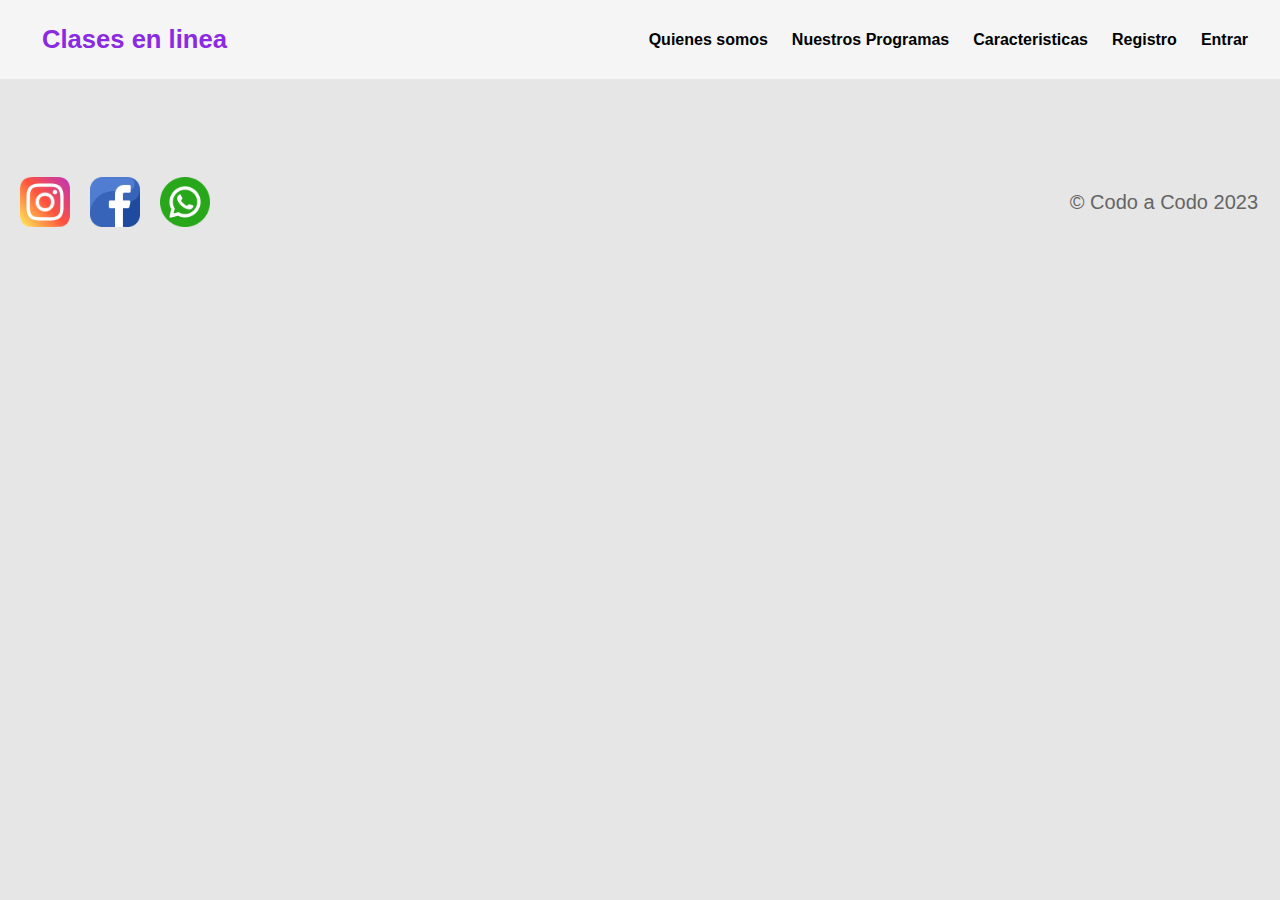
==== template/materias.html @ 06b5cb2a "first commit" ====
<!DOCTYPE html>
<html lang="en">
  <head> 
    <meta charset="UTF-8" />
    <meta name="viewport" content="width=device-width, initial-scale=1.0" />
    <link rel="stylesheet" href="../css/style.css" />
    <title>Clases en linea</title>
  </head> 
  <body>
    <header>
      <div class="container">
        <p class="logo"><a href="../index.html" class="titulo">Clases en linea</a></p>
        <nav>
          <a href="../index.html#somos-proya">Quienes somos</a>
          <a href="../index.html#nuestros-programas">Nuestros Programas</a>
          <a href="../index.html#caracteristicas">Caracteristicas</a>
          <a href="registro.html">Registro</a>
          <a href="login.html">Entrar</a>
        </nav>
      </div>
    </header>
    <footer>
      <div class="icon__text">
      <div class="icon__social">
        <a href="https://www.instagram.com/" target="_blank"><img src="../iconos/instagram.png" alt="instagram"></a>
        <a href="https://www.facebook.com/" target="_blank"><img src="../iconos/facebook.png" alt="facebook"></a>
        <a href="https://web.whatsapp.com/" target="_blank"><img src="../iconos/whatsapp.png" alt="whatsapp"></a>
        <div id="clima" class="clima__api"></div>
      </div>
        <div class="container">
            <p>&copy; Codo a Codo 2023</p>
        </div>
      </div>
        </footer>
        <script src="../js/api_consumo.js"></script>
    </body>
    </html>
---- css/style.css ----
* { 
    box-sizing: border-box;
    margin: 0;
    padding: 0;
    text-decoration: none;
}

html { 
    scroll-behavior: smooth;
}

body {
    font-family: 'Roboto', sans-serif;
}

h1 {
    font-size: 3.5em;
}

h2 {
    font-size: 2.7em;
}

h3 {
    font-size: 2em;
}

p {
    font-size: 1.25em;
}

ul {
    list-style: none;
}

li {
    font-size: 1.25em;
}

button {
    font-size: 1.25em;
    font-weight: bold;
    padding: 10px 30px;
    border-radius: 5px;
    border: 2px solid rgba(0, 0, 0, 0.3);
    box-shadow: 2px 2px 10px rgba(0, 0, 0, 0.5);
    color: white;
    background-color: blueviolet;
    cursor: pointer;
}

button:hover {
    background-color: rgb(101, 33, 165);
}

.button__aplica {
    display: none;
}

.button__registro {

    font-size: 1.25em;
    font-weight: bold;
    padding: 10px 30px;
    border-radius: 5px;
    border: 2px solid rgba(0, 0, 0, 0.3);
    box-shadow: 2px 2px 10px rgba(0, 0, 0, 0.5);
    color: white;
    background-color: blueviolet;

}

.button__anotateYa {
    margin-top: 50px;
}

.container {
    max-width: 1400px;
    margin: auto;
}

.color-acento {
    color: blueviolet;
}

header {
    background-color: rgb(245, 245, 245);

}

header .logo{
    margin: 0px;
    padding: 25px 30px;
    font-weight: bold;
    color: blueviolet;
    font-size: 1.6em;
   
}
header .icono{
    margin-right: 290px;
    
}

header .container {
    display: flex;
    flex-direction: column;
    align-items: center;
}

header nav {
    display: flex;
    flex-direction: column;
    text-align: center;
    padding-bottom: 25px;
}

header a {
    padding: 5px 12px;
    text-decoration: none;
    font-weight: bold;
    color: black;
}

header a:hover {
    color: blueviolet;
}

.icono {
    display: none;
}

.titulo {
    color: blueviolet;
}

.titulo:hover {
    color: rgb(0, 0, 0);
}

#hero {
    display: flex;
    align-items: center;
    justify-content: center;
    text-align: center;
    flex-direction: column;
    height: 90vh;
    background-image: linear-gradient(0deg,
            rgba(0, 0, 0, 0.5),
            rgba(0, 0, 0, 0.5)), url("../img/chica-vista-frontal-tableta-auriculares.jpg");
    background-repeat: no-repeat;
    background-size: cover;
    background-position: center center;
    background-attachment: fixed;

}

#hero h1 {
    color: white;
}

#hero button {
    font-size: 1.75em;
}

#somos-proya .container {
    text-align: center;
    padding: 200px 12px;

}

#nuestros-programas {
    background-color: rgb(30, 30, 30);
    color: rgb(254, 247, 247);
    text-align: center;
}

#nuestros-programas .container {
    padding: 150px 12px;
}

#nuestros-programas h2 {
    margin-top: 0;
    font-size: 3.2em;
}

#nuestros-programas p {
    display: none;
}

#nuestros-programas .carta {
    background-position: center center;
    background-size: cover;
    padding: 50px 0px;
    margin: 30px;
    border-radius: 15px;
}

.carta:first-child {
    background-image: linear-gradient(0deg,
            rgba(0, 0, 0, 0.5),
            rgba(0, 0, 0, 0.5)), url("../img/nino-tiro-medio-tomando-notas.jpg");

}

.carta:nth-child(2) {
    background-image: linear-gradient(0deg,
            rgba(0, 0, 0, 0.5),
            rgba(0, 0, 0, 0.5)), url("../img/nino-auriculares-que-asisten-escuela-virtual.jpg");
}

.carta:nth-child(3) {
    background-image: linear-gradient(0deg,
            rgba(0, 0, 0, 0.5),
            rgba(0, 0, 0, 0.5)), url("../img/vista-frontal-jovenes-hermanos-laptop.jpg");

}

.carta:nth-child(4) {
    background-image: linear-gradient(0deg,
            rgba(0, 0, 0, 0.5),
            rgba(0, 0, 0, 0.5)), url("../img/nino-tiro-medio-tomando-notas.jpg");

}

.carta:nth-child(5) {
    background-image: linear-gradient(0deg,
            rgba(0, 0, 0, 0.5),
            rgba(0, 0, 0, 0.5)), url("../img/nino-mujer-tiro-medio-laptop.jpg");

}

.carta:nth-child(6) {
    background-image: linear-gradient(0deg,
            rgba(0, 0, 0, 0.5),
            rgba(0, 0, 0, 0.5)), url("../img/cerrar-estudiante-clase-linea.jpg");

}

#caracteristicas .container {
    text-align: center;
    padding: 200px 12px;
}

#caracteristicas li {
    margin: 16px 0px;
    font-weight: bold;

}

#final {
    display: flex;
    flex-direction: column;
    justify-content: center;
    align-items: center;
    text-align: center;
    background-color: rgb(30, 30, 30);
    color: white;
    height: 80vh;
}

#final h2 {
    font-size: 9vw;
}

#final button {
    font-size: 5vw;
}

footer {
    background-color: rgb(230, 230, 230);

}

footer p {
    margin: 0;
    padding: 12px;
    color: rgb(100, 100, 100);
}

footer .container {
    height: 150px;
    display: flex;
    justify-content: space-between;
    margin-top: 100px;

}

.formulario {
    display: flex;
    flex-direction: column;
    align-items: center;
    margin: 1vh 12vw;
    /* border: #706c6c solid; */
    /* border-radius: 2rem; */

}

.formulario ::placeholder {
    font-size: 1rem;
    color: #706c6c;
}

.formulario input {
    border: none;
    outline: none;
    text-align: center;
    border-bottom: .2rem solid #706c6c;
}

.ingreso {
    display: flex;
    flex-direction: column;
    justify-content: center;
    align-items: center;
    /*margin: 1vh 12vw ;*/

}

.ingreso__text {
    font-size: 1.9vw;
    padding: 0px 70px;

}

.ingreso__user p {
    opacity: 0.6;
    font-size: 15px;
}

.ingreso__user {
    margin-top: 20px;
    margin-bottom: 20px;
}

.ingreso__user-buton {
    margin-top: 4vh;
    padding: 1.6vh 24.3vw;
}

.ingreso__user input {

    display: flex;
    flex-direction: column;
    padding: .6rem 7rem;
    border-radius: 5px;
}


.boton__crear-cuenta {
    display: flex;
    text-align: center;
    justify-content: center;
    margin-top: 20px;



}

.boton__crear-cuenta input {
    border: none;
    margin-bottom: 30px;
    background-color: white;
    cursor: pointer;
    transition: .5s;

}

.boton__crear-cuenta input:hover {
    opacity: .6;
}

.ingreso__text h6 {
    font-size: 15px;
    color: blueviolet;
}

.botones input {
    background-color: blueviolet;
    color: white;
    font-weight: bold;
    transition: 300ms;
    cursor: pointer;
    padding: .6rem 10.10rem;
    margin-top: 20px;
}

.botones input:hover {
    background-color: rgb(158, 86, 226);
}

@media (min-width: 720px) {

    body {
        display: grid;
        min-height: 100vh;
        grid-template-rows: auto 1fr auto;
    }

    .icono {
        width: 50px;
        margin-left: -90px;
        display: block;
    }

    .ingreso {
        display: flex;
        flex-direction: row;
        justify-content: center;
        align-items: center;

    }

    .ingreso__text h6 {
        /* font-size: 15px; */
        color: blueviolet;
    }

    .ingreso__text h2 {
        font-size: 2.5rem;
        color: rgb(35, 35, 35);
    }


    .ingreso__user {
        border: 1px solid rgba(35, 35, 35, 0.428);
        border-radius: 7px;
        margin-right: 50px;
        padding: 80px 60px;

        margin-right: 200px;

    }

    .ingreso__user input {

        display: flex;
        flex-direction: column;
        padding: 1.6vh 7.3vw;
        border-radius: 5px;

        margin-bottom: 20px;

    }

    .buttons {

        display: flex;
        text-align: center;
        justify-content: flex-start;
        gap: 20px;


    }

    .button__aplica {
        display: block;
        cursor: pointer;
    }

    .button__aplica a {

        color: white;
    }

    .button__anotateYa {
        margin-top: 50px;
    }


    .buttons input {
        padding: 1.6vh 2.5vw;

    }

    .buttons a {
        display: flex;
        text-align: center;
        justify-content: center;
    }

    .botones input {

        padding: 1.6vh 2.5vw;
    }

    .boton__crear-cuenta input {

        background-color: none;
        border: none;
        padding: 1.6vh 2.5vw;
    }

    .formulario {
        display: flex;
        flex-direction: column;
        align-items: center;
        border: #706c6c solid;
        margin: 0px 480px 0px 480px;
        border-radius: 2rem;

    }

    header {
        position: relative;
        width: 100%;
    }

    header .container {
        flex-direction: row;
        justify-content: space-between;
    }

    header nav {
        flex-direction: row;
        padding-bottom: 0;
        padding-right: 20px;
    }


    #hero h1 {
        font-size: 5em;
    }

    #somos-proya .container {
        display: flex;
        justify-content: space-evenly;
    }

    #somos-proya .texto {
        width: 50%;
        max-width: 600px;
        text-align: initial;
        padding-left: 30px;
        display: flex;
        flex-direction: column;
        justify-content: center;
    }

    #somos-proya h2 {
        margin-top: 0px;
    }

    #somos-proya .img-container {
        background-image: url("../img/retrato-nina-prestando-atencion-clase-linea.jpg");
        background-size: cover;
        background-position: center center;
        border-radius: 10px;
        height: 500px;
        width: 400px;

    }


    #nuestros-programas .programas {
        display: grid;
        flex-wrap: wrap;
        grid-template-columns: auto auto auto;

    }

    #nuestros-programas p {
        display: block;
        margin-bottom: 30px;
    }

    #nuestros-programas h2 {
        font-size: 4em;
    }

    #nuestros-programas h3 {
        margin-top: 0;
    }

    #nuestros-programas .carta {
        padding: 50px;
        background-size: cover;
        background-repeat: no-repeat;
        background-position-y: 0;
        background-color: rgba(50, 50, 50, 1);
        box-shadow: 2px 2px 10px rgba(0, 0, 0, 0.5);
    }

    .carta:first-child button{
        margin-top: 100px;
        margin-bottom: 0px;
    }
    .carta:nth-child(2) button{
        margin-top: 25px;
        margin-bottom: 0px;
    }

    .carta:nth-child(3) button{
        margin-top: 123px;
        margin-bottom: 0px;
    }

    .carta:nth-child(4) button{
        margin-top: 90px;
        margin-bottom: 0px;
    }

    .carta:nth-child(5) button{
        margin-top: 235px;
        margin-bottom: 0px;

    }
    .carta:nth-child(6) button{
        margin-top: 185px;
        margin-bottom: 0px;

    }

    .carta:first-child {
        background-image: linear-gradient(0deg,
                rgba(0, 0, 0, 0.5),
                rgba(0, 0, 0, 0.5)), url("../img/nino-tiro-medio-tomando-notas.jpg");

    }

    .carta:nth-child(2) {
        background-image: linear-gradient(0deg,
                rgba(0, 0, 0, 0.5),
                rgba(0, 0, 0, 0.5)), url("../img/nino-auriculares-que-asisten-escuela-virtual.jpg");
    }

    .carta:nth-child(3) {
        background-image: linear-gradient(0deg,
                rgba(0, 0, 0, 0.5),
                rgba(0, 0, 0, 0.5)), url("../img/vista-frontal-jovenes-hermanos-laptop.jpg");

    }

    .carta:nth-child(4) {
        background-image: linear-gradient(0deg,
                rgba(0, 0, 0, 0.5),
                rgba(0, 0, 0, 0.5)), url("../img/nino-tiro-medio-tomando-notas.jpg");
    
    }
    
    .carta:nth-child(5) {
        background-image: linear-gradient(0deg,
                rgba(0, 0, 0, 0.5),
                rgba(0, 0, 0, 0.5)), url("../img/nino-mujer-tiro-medio-laptop.jpg");
    
    }
    
    .carta:nth-child(6) {
        background-image: linear-gradient(0deg,
                rgba(0, 0, 0, 0.5),
                rgba(0, 0, 0, 0.5)), url("../img/cerrar-estudiante-clase-linea.jpg");
    
    }

    #caracteristicas {  
        background-repeat: no-repeat;
        background-size: 500px 500px;
        background-position: calc(100vw - 600px) 120px;
    }

    #caracteristicas .img__caracteristicas {
        border-radius: 10px;
        overflow: hidden;
        width: 50%;
        background-image: url("../img/nina-portatil-mesa.jpg");
        background-repeat: no-repeat;
        background-size: cover;
        height: 500px;
    }

    #caracteristicas .container {
        text-align: left;  /*Alinea el texto a la izquierda */
        display: flex;
        justify-content: space-between;
        align-items: center;
        padding: 60px; /* Ajusta según sea necesario */
        flex-direction: row-reverse;
    }

    #caracteristicas ul {
        margin: 0;
        padding: 0;
        font-weight: bold;
        width:45%;
    }

    #caracteristicas li {
        margin: 16px 0px;
        font-weight: bold;
    }
    #final h2 {
        font-size: 5em;
    }

    #final button {
        font-size: 2em;
    }

    footer .container {
        display: flex;
    }
}

@media (min-width: 900px) {
    .icono {
        width: 50px;
        margin-left: -50px;
        display: block;
    }
}

footer .container {
    display: flex;
    margin-right: 10px;
}

footer .icon__text {
    display: flex;
    text-align: center;
    justify-content: space-around;
}

footer .icon__social {
    gap: 20px;
    display: flex;
    text-align: center;
    align-items: center;
    margin-left: 20px;

}

footer .icon__social img {
    width: 5vw;
}



.clima__api {
    font-size: 10px;
}

@media (min-width: 1200px) {
    #caracteristicas {
        background-position: 700px 120px;
    }
    .carta:first-child button{
        margin-top: 100px;
        margin-bottom: 0px;
    }
    .carta:nth-child(2) button{
        margin-top: 25px;
        margin-bottom: 0px;
    }

    .carta:nth-child(3) button{
        margin-top: 123px;
        margin-bottom: 0px;
    }

    .carta:nth-child(4) button{
        margin-top: 90px;
        margin-bottom: 0px;
    }

    .carta:nth-child(5) button{
        margin-top: 235px;
        margin-bottom: 0px;

    }
    .carta:nth-child(6) button{
        margin-top: 160px;
        margin-bottom: 0px;

    }

    .icono {
        width: 50px;
        margin-right: 350px;
        display: block;
    }

    footer .container {
        display: flex;
        margin-right: 10px;
    }

    footer .icon__text {
        display: flex;
        text-align: center;
        justify-content: space-around;
    }

    footer .icon__social {
        gap: 20px;
        display: flex;
        text-align: center;
        align-items: center; 
        margin-left: 20px;

    }

    footer .icon__social img {
        width: 50px;
    }

    .clima__api {
        font-size: 10px;
    }

}
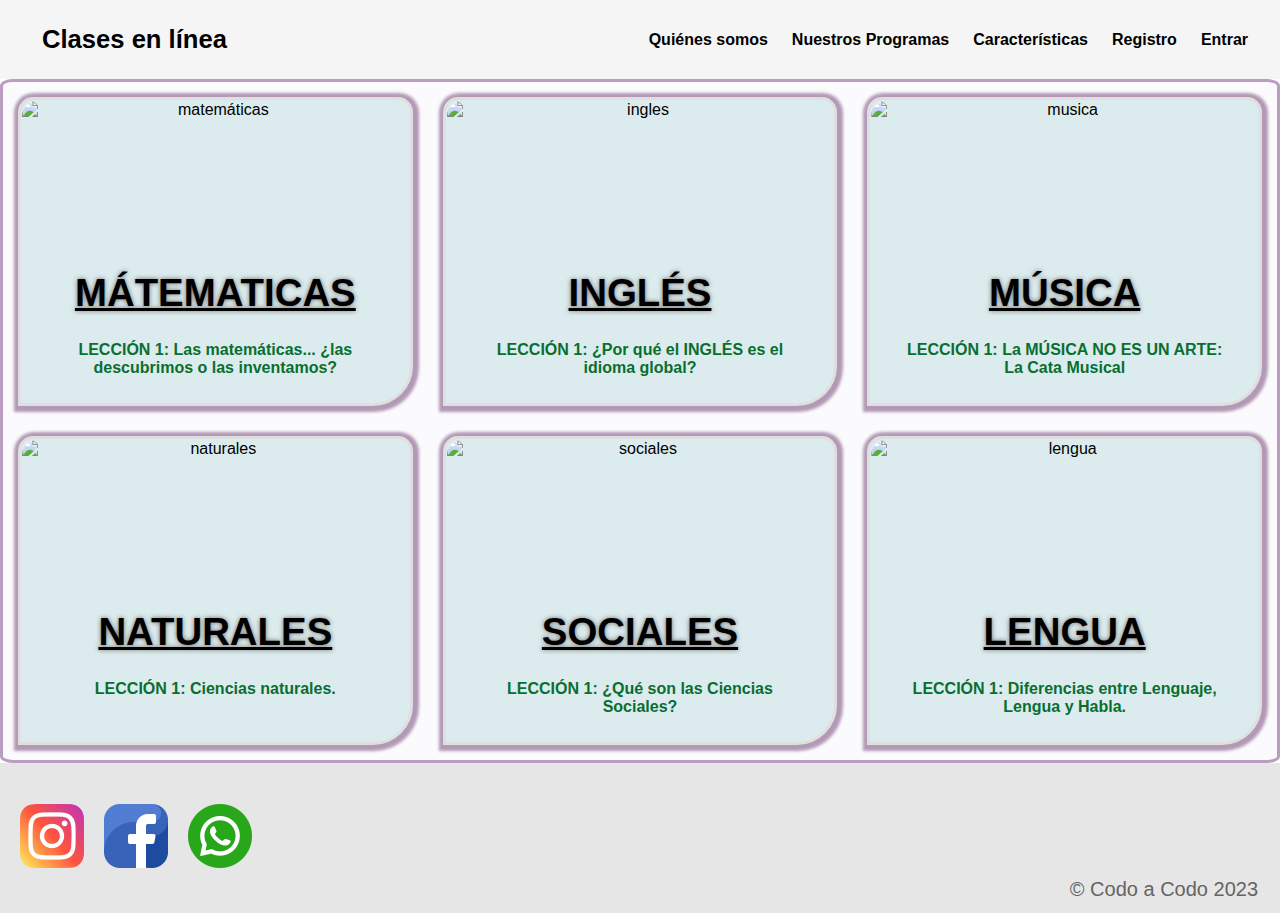
==== commit 87bcd89c: "Update materias.html" ====
--- a/template/materias.html
+++ b/template/materias.html
@@ -3,22 +3,92 @@
   <head> 
     <meta charset="UTF-8" />
     <meta name="viewport" content="width=device-width, initial-scale=1.0" />
-    <link rel="stylesheet" href="../css/style.css" />
-    <title>Clases en linea</title>
+    <link rel="stylesheet" href="../css/materias.css" />
+    <title>Clases en línea</title>
   </head> 
   <body>
     <header>
       <div class="container">
-        <p class="logo"><a href="../index.html" class="titulo">Clases en linea</a></p>
+        <p class="logo"><a href="../index.html" class="titulo">Clases en línea</a></p>
         <nav>
-          <a href="../index.html#somos-proya">Quienes somos</a>
+          <a href="../index.html#somos-proya">Quiénes somos</a>
           <a href="../index.html#nuestros-programas">Nuestros Programas</a>
-          <a href="../index.html#caracteristicas">Caracteristicas</a>
+          <a href="../index.html#caracteristicas">Características</a>
           <a href="registro.html">Registro</a>
           <a href="login.html">Entrar</a>
         </nav>
       </div>
     </header>
+
+     <main>
+      <section>
+        <div class="contenedor">
+          <div class="cards">
+               <figure>
+                <img src="../img/49606214-adolescente-pensativo-cerca-de-una-pizarra-con-fórmulas-matemáticas.jpg" alt="matemáticas" >
+               </figure>
+               <h3> <U> MÁTEMATICAS </U></h3>
+               <a href="../template/videos/Las matemáticas... ¿las descubrimos o las inventamos.mp4" ><h4>LECCIÓN 1: Las matemáticas... ¿las descubrimos o las inventamos?</h4></a>
+
+          </div>
+
+
+          <div class="cards">
+              <figure>
+               <img src="../img/Untitled-design-3-1-768x644.png" alt="ingles" >
+              </figure>
+               <h3><U> INGLÉS </U></h3>
+               <a href="../template/videos/Por qué el INGLÉS es el idioma global.mp4"><h4>LECCIÓN 1: ¿Por qué el INGLÉS es el idioma global?</h4></a>
+          </div>
+              
+          
+
+          <div class="cards">
+              <figure>
+               <img src="../img/musica-e1584123209397.jpg" alt="musica" >
+              </figure>
+              <h3><u> MÚSICA</u></h3>
+              <a href="../template/videos/La MÚSICA NO ES UN ARTE _ La Cata Musical.mp4"><h4>LECCIÓN 1: La MÚSICA NO ES UN ARTE: La Cata Musical</h4> </a>
+          </div>
+            
+
+            
+          <div class="cards">
+              <figure>
+               <img src="../img/images.jpeg" alt="naturales" >
+              </figure>
+              <h3><u> NATURALES </u> </h3>
+              <a href="../template/videos/Presentación Ciencias Naturales.mp4" ><H4>LECCIÓN 1: Ciencias naturales.</H4></a>
+          </div>
+          
+ 
+
+          <div class="cards">
+              <figure>
+               <img src="../img/cienciassociales-img.jpg" alt="sociales">
+              </figure> 
+              <h3><u> SOCIALES </u> </h3>
+              <a href="../template/videos/¿Qué son las ciencias sociales_ - Abramos la Academia _ Capítulo 1.mp4" > <h4>LECCIÓN 1: ¿Qué son las Ciencias Sociales?</h4></a>
+          </div>
+
+
+
+          <div class="cards">
+           
+              <figure>
+               <img src="../img/descarga-lengua.jpeg" alt="lengua"></figure>
+              </figure>
+              <h3><u> LENGUA </u> </h3>
+              <a href="../template/videos/Diferencias entre Lenguaje, Lengua y Habla.mp4" ><h4>LECCIÓN 1: Diferencias entre Lenguaje, Lengua y Habla.</h4></a>
+            
+          </div>
+        </section>
+      </main>
+     
+
+
+
+    
     <footer>
       <div class="icon__text">
       <div class="icon__social">
@@ -34,4 +104,4 @@
         </footer>
         <script src="../js/api_consumo.js"></script>
     </body>
-    </html>+    </html>
--- a/css/materias.css
+++ b/css/materias.css
@@ -0,0 +1,647 @@
+*{
+    box-sizing: border-box;
+    margin: 0;
+    padding: 0;
+} 
+
+html{ 
+    scroll-behavior: smooth;
+}
+
+body{
+    font-family: 'Roboto', sans-serif;
+    margin: 0;
+    display: grid;
+    min-height: 100vh;
+    grid-template-rows: auto 1fr auto;
+}
+
+h1{ font-size: 3.5em;}
+h2{ font-size: 2.7em;}
+h3{ font-size: 2em;}
+p{ font-size: 1.25em;}
+ul{ list-style: none;}
+li{ font-size: 1.25em;}
+
+button{
+    font-size: 1.25em;
+    font-weight: bold;
+    padding: 10px 30px;
+    border-radius: 5px;
+    border: 2px solid rgba(0,0,0,0.3);
+    box-shadow: 2px 2px 10px rgba(0,0,0,0.5);
+    color: white;
+    background-color: blueviolet;
+}
+
+button:hover{
+    background-color: rgb(101, 33, 165);
+}
+
+.button__registro{
+    
+    font-size: 1.25em;
+    font-weight: bold;
+    padding: 10px 30px;
+    border-radius: 5px;
+    border: 2px solid rgba(0,0,0,0.3);
+    box-shadow: 2px 2px 10px rgba(0,0,0,0.5);
+    color: white;
+    background-color: blueviolet;
+
+}
+
+.container{
+    max-width: 1400px;
+    margin: auto;
+}
+
+.color-acento{ color:blueviolet; }
+
+header{
+    background-color: rgb(245,245,245);
+
+}
+
+header .logo{
+    margin: 0;
+    padding: 25px 30px;
+    font-weight: bold;
+    color: blueviolet;
+    font-size: 1.6em;
+}
+
+header .container{
+    display: flex;
+    flex-direction: column;
+    align-items: center;
+}
+
+header nav{
+    display: flex;
+    flex-direction: column;
+    text-align: center;
+    padding-bottom: 25px;
+}
+
+header a{
+    padding: 5px 12px;
+    text-decoration: none;
+    font-weight: bold;
+    color: black;
+}
+
+header a:hover{
+    color: blueviolet;
+}
+
+#hero{
+    display: flex;
+    align-items: center;
+    justify-content: center;
+    text-align: center;
+    flex-direction: column;
+    height: 90vh;
+    background-image: linear-gradient(
+        0deg,
+        rgba(0,0,0,0.5),
+        rgba(0,0,0,0.5)
+    )
+    ,url("template/img/chica-vista-frontal-tableta-auriculares.jpg");
+    background-repeat: no-repeat;
+    background-size: cover;
+    background-position: center center;
+    background-attachment: fixed;
+    
+}
+
+#hero h1{
+    color: white;
+}
+
+#hero button{
+    font-size: 1.75em;
+}
+
+#somos-proya .container{
+    text-align: center;
+    padding: 200px 12px;
+    
+}
+
+#nuestros-programas{
+    background-color: rgb(30,30,30);
+    color: white;
+    text-align: center;
+}
+
+#nuestros-programas .container{
+    padding: 150px 12px;
+}
+
+#nuestros-programas h2{
+    margin-top: 0;
+    font-size: 3.2em;
+}
+
+#nuestros-programas p{
+    display: none;
+}
+
+#nuestros-programas .carta{
+    background-position: center center;
+    background-size: cover;
+    padding: 50px 0px;
+    margin: 30px;
+    border-radius: 15px;
+}
+
+.carta:first-child{
+    background-image: linear-gradient(
+        0deg,
+        rgba(0,0,0,0.5),
+        rgba(0,0,0,0.5)
+    )
+    ,url("template/img/nuevo-chica-estudiando.jpg");
+
+}
+
+.carta:nth-child(2){
+    background-image: linear-gradient(
+        0deg,
+        rgba(0,0,0,0.5),
+        rgba(0,0,0,0.5)
+    )
+    ,url("template/img/retrato-nina-prestando-atencion-clase-linea.jpg");
+}
+
+.carta:nth-child(3){
+    background-image: linear-gradient(
+        0deg,
+        rgba(0,0,0,0.5),
+        rgba(0,0,0,0.5)
+    )
+    ,url("template/img/chica-vista-frontal-tableta-auriculares.jpg");
+
+}
+
+.carta:nth-child(4){
+    background-image: linear-gradient(
+        0deg,
+        rgba(0,0,0,0.5),
+        rgba(0,0,0,0.5)
+    )
+    ,url("template/img/chica-vista-frontal-tableta-auriculares.jpg");
+
+}
+
+.carta:nth-child(5){
+    background-image: linear-gradient(
+        0deg,
+        rgba(0,0,0,0.5),
+        rgba(0,0,0,0.5)
+    )
+    ,url("template/img/chica-vista-frontal-tableta-auriculares.jpg");
+
+}
+
+.carta:nth-child(6){
+    background-image: linear-gradient(
+        0deg,
+        rgba(0,0,0,0.5),
+        rgba(0,0,0,0.5)
+    )
+    ,url("template/img/chica-vista-frontal-tableta-auriculares.jpg");
+
+}
+
+#caracteristicas .container{
+    text-align: center;
+    padding: 200px 12px;
+}
+
+#caracteristicas li{
+    margin: 16px 0px;
+    font-weight: bold;
+
+}
+
+#final{
+    display: flex;
+    flex-direction: column;
+    justify-content: center;
+    align-items: center;
+    text-align: center;
+    background-color: rgb(30,30,30);
+    color: white;
+    height: 80vh;
+}
+
+#final h2{
+    font-size: 9vw;
+}
+
+#final button{
+    font-size: 5vw;
+}
+
+footer{
+    background-color: rgb(230,230,230);
+    
+}
+
+footer p{
+    margin: 0;
+    padding: 12px;
+    color: rgb(100,100,100);
+}
+
+footer .container{
+    height: 150px;
+    display: flex;
+    justify-content: center;
+    align-items: flex-end;
+}
+
+.formulario{
+    display: flex;
+    flex-direction: column;
+    justify-content: center;
+    align-items: center;
+    gap: 10px;
+    margin: 10px 120px;
+    /* border: #706c6c solid; */
+    /* border-radius: 2rem; */
+    border: 1px solid;
+    border-radius: 10px;
+}
+
+.formulario ::placeholder{
+    font-size: 1rem;
+    color: #706c6c; 
+}
+
+.formulario input{
+    border: none;
+    outline: none;
+    text-align: center;
+    border-bottom: .2rem solid #706c6c;
+}
+
+.ingreso{
+    display: flex;
+    flex-direction: column;
+    justify-content: center;
+    align-items: center;
+
+}
+
+.ingreso__text{
+    font-size: 1.9vw;
+    padding: 0px 70px;
+    
+}
+.ingreso__user p{
+    opacity: 0.6;
+    font-size: 15px;
+}
+
+.ingreso__user-buton{
+    margin-top: 4vh;
+    padding: 1.6vh 24.3vw;
+}
+
+.ingreso__user input{
+    
+    display: flex;
+    flex-direction: column;
+    padding: 1.6vh 19vw;
+    border-radius: 5px;
+
+}
+
+@media (min-width: 720px){
+
+    body{
+        display: grid;
+        min-height: 100vh;
+        grid-template-rows: auto 1fr auto;
+
+    }
+
+    .formulario{
+        display: flex;
+        flex-direction: column;
+        justify-content: center;
+        align-items: center;
+        gap: 17px;
+        margin: 10px 450px;
+        /* border: #706c6c solid; */
+        /* border-radius: 2rem; */
+        border: 1px solid;
+        border-radius: 10px;
+    }
+
+    .ingreso{
+        display: flex;
+        flex-direction: row;
+        justify-content: center;
+        align-items: center;
+    
+    }
+
+    .ingreso__text h2{
+        font-size: 2.5rem;
+        color: rgb(35, 35, 35);
+    }
+    
+    .ingreso__user{
+        border: 1px solid;
+        border-radius: 7px;
+        margin-right: 50px;
+        padding: 20px;
+
+
+    }
+
+    .formulario{
+        display: flex;
+        flex-direction: column;
+        align-items: center;
+        border: #706c6c solid;
+        margin: 0px 480px 0px 480px;
+        border-radius: 2rem;
+        
+    }
+    header{
+        position: relative;
+        width: 100%;
+    }
+
+    header .container{
+        flex-direction: row;
+        justify-content: space-between;
+    }
+
+    header nav{
+        flex-direction: row;
+        padding-bottom: 0;
+        padding-right: 20px;
+    }       
+        
+
+    #hero h1{
+        font-size: 5em;
+    }
+
+    #somos-proya .container{
+        display: flex;
+        justify-content: space-evenly;
+    }
+
+    #somos-proya .texto{
+        width: 50%;
+        max-width: 600px;
+        text-align: initial;
+        padding-left: 30px;
+        display: flex;
+        flex-direction: column;
+        justify-content: center;
+    }
+
+    #somos-proya h2{
+        margin-top: 0px;
+    }
+
+    #somos-proya .img-container{
+        background-image: url("template/img/retrato-nina-prestando-atencion-clase-linea.jpg");
+        background-size: cover;
+        background-position: center center;
+        border-radius: 10px;
+        height: 500px;
+        width: 400px; 
+
+    }
+
+    
+    #nuestros-programas .programas{
+        display: grid;
+        flex-wrap: wrap;
+        grid-template-columns: auto auto auto;
+        
+    }
+
+    #nuestros-programas p{
+        display: block;
+        margin-bottom: 30px;
+    }
+
+    #nuestros-programas h2{
+        font-size: 4em;
+    }
+
+    #nuestros-programas h3{
+        margin-top: 0;
+    }
+
+    #nuestros-programas .carta{
+        padding: 50px;
+        background-size: cover;
+        background-repeat: no-repeat;
+        background-position-y: 0;
+        background-color: rgba(50, 50, 50, 1);
+        box-shadow: 2px 2px 10px rgba(0,0,0,0.5);
+    }
+
+    .carta:first-child{
+        background-image: linear-gradient(
+            0deg,
+            rgba(0,0,0,0.5),
+            rgba(0,0,0,0.5)
+        )
+        ,url("template/img/aula-virtual-espacio-estudio.jpg");
+
+    }
+
+    .carta:nth-child(2){
+        background-image: linear-gradient(
+            0deg,
+            rgba(0,0,0,0.5),
+            rgba(0,0,0,0.5)
+        )
+        ,url("template/img/chica-vista-frontal-tableta-auriculares.jpg");
+    }
+
+    .carta:nth-child(3){
+        background-image: linear-gradient(
+            0deg,
+            rgba(0,0,0,0.5),
+            rgba(0,0,0,0.5)
+        )
+        ,url("template/img/nuevo-chica-estudiando.jpg");
+
+    }
+
+    #caracteristicas{
+        background-image: url("template/img/nina-portatil-mesa.jpg");
+        background-repeat: no-repeat;
+        background-size: 500px 500px;
+        background-position: calc(100vw - 600px) 120px;
+        border-radius: 10px;
+
+
+    }
+
+    #caracteristicas .container{
+        text-align: initial;
+    }
+
+    #caracteristicas ul{
+        margin-left: 100px;
+        font-weight: bold;
+        padding:  50px;
+        
+    }
+
+    #final h2{
+        font-size: 5em;
+    }
+
+    #final button{
+        font-size: 2em;
+    }
+
+
+   
+
+    
+
+
+}
+
+
+
+
+
+.cards img{
+    width: 100%;
+    height: 170px;
+    border-radius: 15px 15px 0px 0px;
+    display: block;
+    position: relative;
+    clip-path: polygon(0 0,100% 0,100% 85%,0 100%);
+
+}
+
+h3{
+    font-size: clamp(0.1em,3vw, 3em);
+    font-family: 'Segoe UI', Tahoma, Geneva, Verdana, sans-serif;
+    text-shadow: 0px 0px 5px  #706c6c;
+    display: inline-block;
+   
+    
+    
+   
+    
+   
+}
+
+h4{
+    text-align: center;
+    font-size: clamp(0.1em,2.02vw, 1em);
+    font-family:'Trebuchet MS', 'Lucida Sans Unicode', 'Lucida Grande', 'Lucida Sans', Arial, sans-serif;
+    color: rgb(9, 110, 48);
+    padding: 2vw;
+    display:inline-block;
+    
+    
+   
+}
+
+
+.contenedor{
+    
+    background-color: rgb(251, 250, 252);
+    border: 3px solid rgb(188, 157, 194);
+    border-radius: 1%;
+    display: grid;
+    grid-template-columns:repeat(3,1fr);
+    grid-template-rows: repeat(2, 1fr);
+    grid-template-columns: repeat(auto-fill,minmax(400px,1fr));
+}
+
+
+.cards{
+    display: grid;
+    gap: 1.75rem;
+    padding: 1px;
+    grid-gap: 40px;
+    background-color: rgb(220, 236, 238);
+    border: 3px solid rgb(224, 222, 222);
+    border-radius: 15px 15px 40px 0px;
+    overflow: hidden;
+    box-shadow: 1px 1px 3px 5px #b299b6;
+    margin: 15px 15px 15px 15px;
+    cursor: default;
+    transition: all 400ms ease;
+    display: block;
+    text-align: center;*/
+}
+
+
+
+.cards:hover{
+    box-shadow: 5px 5px 20px rgba(8, 8, 8, 0.7);
+    transform: translateY(-3%);
+
+}
+
+
+
+@media (min-width: 900px) {
+    .icono {
+        width: 50px;
+        margin-left: -50px;
+        display: block;
+    }
+
+
+    
+}
+
+
+footer .container {
+    display: flex;
+    margin-right: 10px;
+}
+
+footer .icon__text {
+    display: flex;
+    text-align: center;
+    justify-content: space-around;
+}
+
+footer .icon__social {
+    
+    gap: 20px;
+    display: flex;
+    text-align: center;
+    align-items: center;
+    margin: 20px;
+
+}
+
+footer .icon__social img {
+    width: 5vw;
+   
+    
+}
+
+/*footer .container{
+    justify-content: flex-end;
+}*/
+
+.clima__api {
+    font-size: 10px;
+}
+
